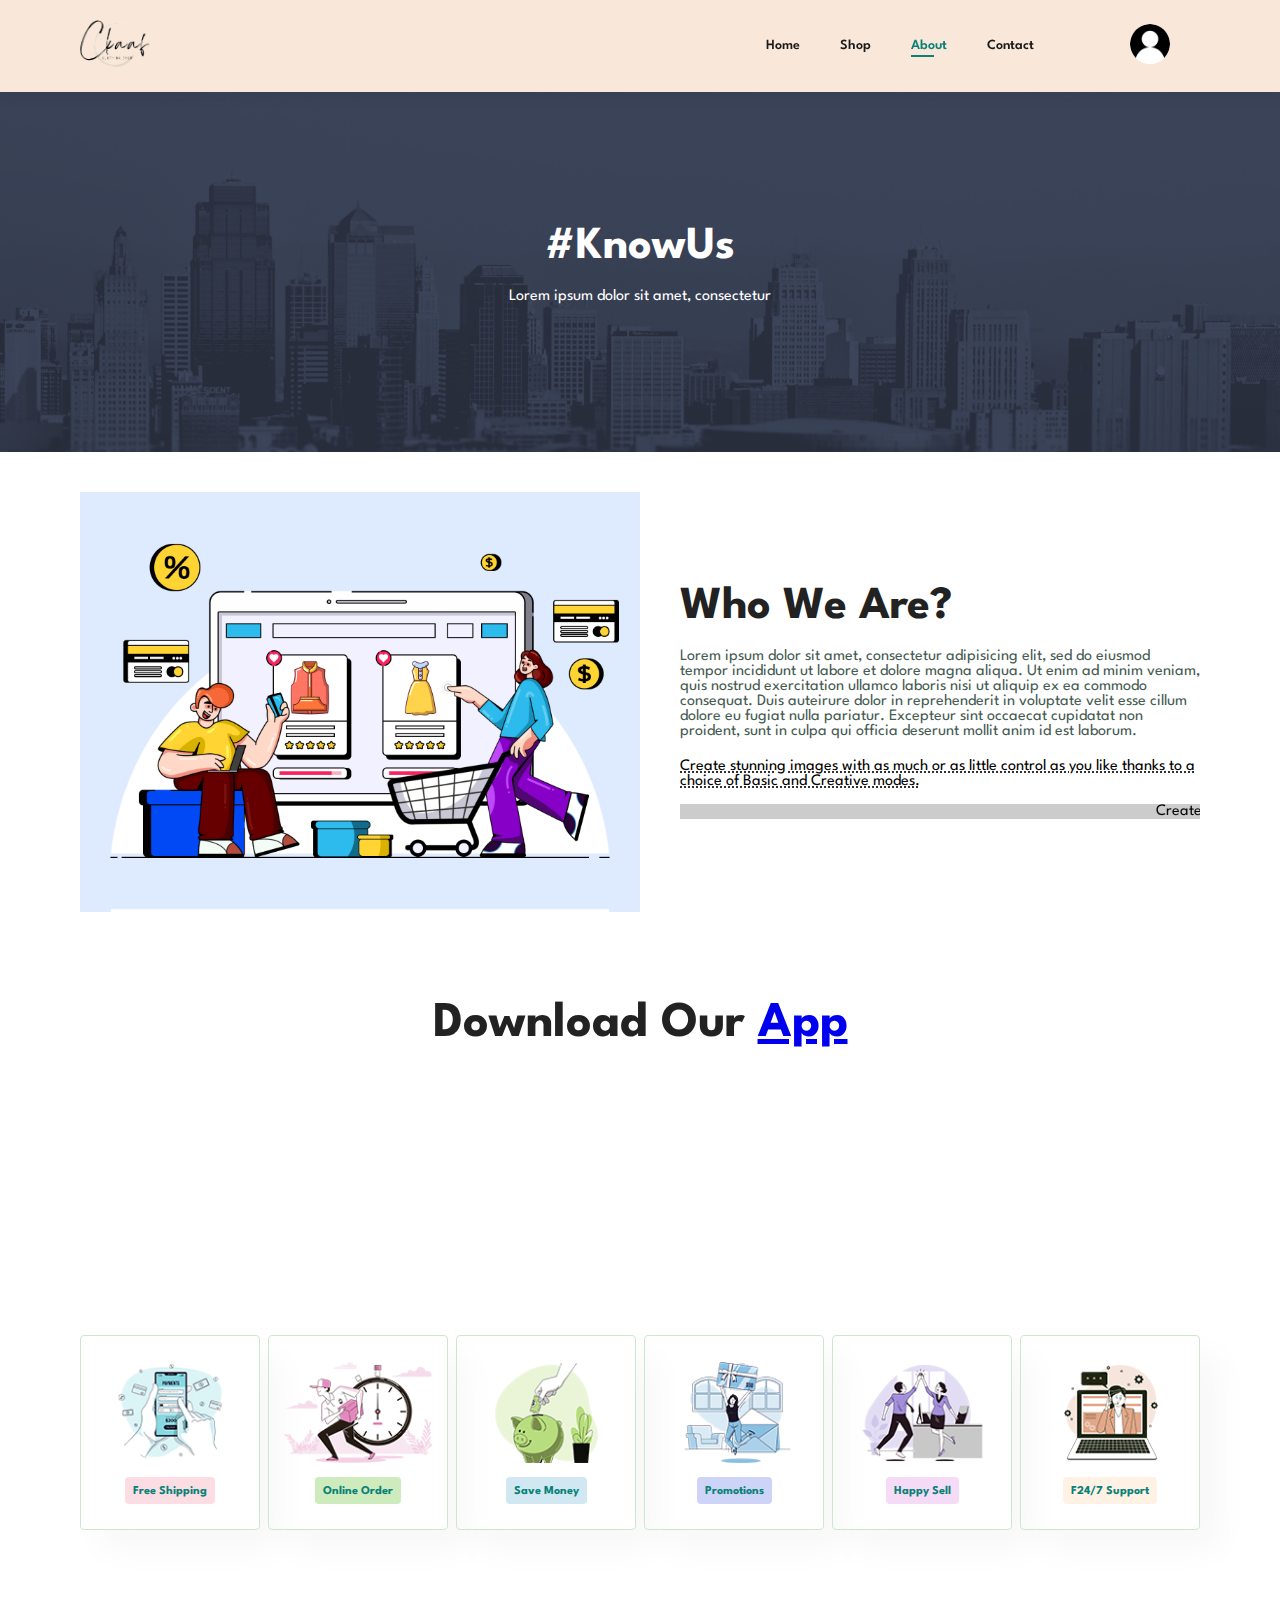
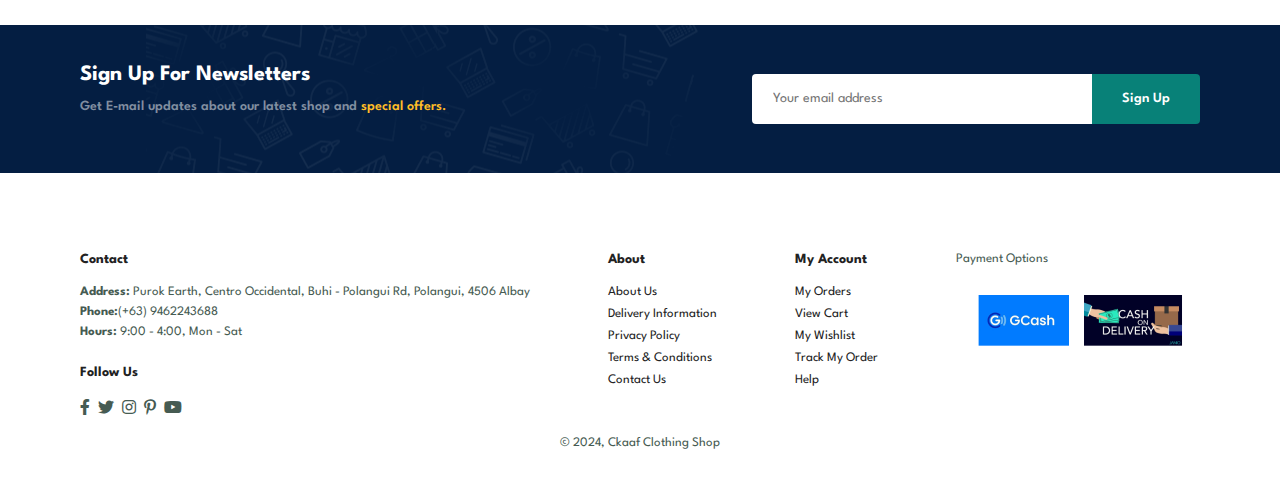
==== eCom/user/about.html @ fa710a27 "Add files via upload" ====
<!DOCTYPE html>
<html lang="en">

<head>
    <meta charset="UTF-8">
    <meta http-equiv="X-UA-Compatible" content="IE=edge">
    <meta name="viewport" content="width=device-width, initial-scale=1.0">
    <title>Ckaaf</title>
    <link rel="stylesheet" href="https://pro.fontawesome.com/releases/v5.10.0/css/all.css" />

    <link rel="stylesheet" href="../style.css">
</head>

<body>

    <section id="header">
        <a href="#"><img src="../img/logo.png" class="logo" alt=""></a>

        <div>
            <ul id="navbar">
                <li><a href="index.php">Home</a></li>
                <li><a href="shop.php">Shop</a></li>
                <li><a class="active" href="about.html">About</a></li>
                <li><a href="contact.html">Contact</a></li>
                <li id="lg-bag"><a href="login.php"><i class="far fa-shopping-bag"></i></a></li>
                <div class="dropdown">
                    <button class="dropbtn"><img src="../img/people/uicon.jpeg" class="uicon" alt=""></button>
                    <div class="dropdown-content">
                        <a href="my_orders.php">My Orders</a>
                        <a href="../request/logout.php">Logout</a>
                    </div>
                </div>
                <a href="#" id="close"><i class="far fa-times"></i></a>
            </ul>
        </div>
        <div id="mobile">
            <a href="../login.php"><i class="far fa-shopping-bag"></i></a>
            <i id="bar" class="fas fa-outdent"></i>
        </div>
    </section>

    <section id="page-header" class="about-header">

        <h2>#KnowUs </h2>

        <p>Lorem ipsum dolor sit amet, consectetur </p>

    </section>

    <section id="about-head" class="section-p1">
        <img src="../img/about/a6.jpg" alt="">
        <div>
            <h2>Who We Are?</h2>
            <p>Lorem ipsum dolor sit amet, consectetur adipisicing elit, sed do eiusmod tempor incididunt ut labore et dolore magna aliqua. Ut enim ad minim veniam, quis nostrud exercitation ullamco laboris nisi ut aliquip ex ea commodo consequat. Duis auteirure
                dolor in reprehenderit in voluptate velit esse cillum dolore eu fugiat nulla pariatur. Excepteur sint occaecat cupidatat non proident, sunt in culpa qui officia deserunt mollit anim id est laborum.</p>

            <abbr title="">Create stunning images with as much or as little control as you like thanks to a choice of Basic and Creative modes.</abbr>

            <br><br>

            <marquee bgcolor="#ccc" loop="-1" scrollamount="5" width="100%">Create stunning images with as much or as little control as you like thanks to a choice of Basic and Creative modes.
            </marquee>
        </div>
    </section>

    <section id="about-app" class="section-p1">
        <h1>Download Our <a href="#">App</a> </h1>
        <div class="video">
            <video autoplay muted loop src="../img/about/1.mp4"></video>
        </div>
    </section>

    <section id="feature" class="section-p1">
        <div class="fe-box">
            <img src="../img/features/f1.png" alt="">
            <h6>Free Shipping</h6>
        </div>
        <div class="fe-box">
            <img src="../img/features/f2.png" alt="">
            <h6>Online Order</h6>
        </div>
        <div class="fe-box">
            <img src="../img/features/f3.png" alt="">
            <h6>Save Money</h6>
        </div>
        <div class="fe-box">
            <img src="../img/features/f4.png" alt="">
            <h6>Promotions</h6>
        </div>
        <div class="fe-box">
            <img src="../img/features/f5.png" alt="">
            <h6>Happy Sell</h6>
        </div>
        <div class="fe-box">
            <img src="../img/features/f6.png" alt="">
            <h6>F24/7 Support</h6>
        </div>
    </section>

    <section id="newsletter" class="section-p1 section-m1">
        <div class="newstext">
            <h4>Sign Up For Newsletters</h4>
            <p>Get E-mail updates about our latest shop and <span>special offers.</span> </p>
        </div>
        <div class="form">
            <input type="text" placeholder="Your email address">
            <button class="normal">Sign Up</button>
        </div>
    </section>

      <footer class="section-p1">
        <div class="col">
            <h4>Contact</h4>
            <p><strong>Address: </strong> Purok Earth, Centro Occidental, Buhi - Polangui Rd, Polangui, 4506 Albay</p>
            <p><strong>Phone:</strong>(+63) 9462243688</p>
            <p><strong>Hours:</strong> 9:00 - 4:00, Mon - Sat</p>
            <div class="follow">
                <h4>Follow Us</h4>
                <div class="icon">
                    <i class="fab fa-facebook-f"></i>
                    <i class="fab fa-twitter"></i>
                    <i class="fab fa-instagram"></i>
                    <i class="fab fa-pinterest-p"></i>
                    <i class="fab fa-youtube"></i>
                </div>
            </div>
        </div>

        <div class="col">
            <h4>About</h4>
            <a href="#">About Us</a>
            <a href="#">Delivery Information</a>
            <a href="#">Privacy Policy</a>
            <a href="#">Terms & Conditions</a>
            <a href="#">Contact Us</a>
        </div>

        <div class="col">
            <h4>My Account</h4>
            <a href="#">My Orders</a>
            <a href="#">View Cart</a>
            <a href="#">My Wishlist</a>
            <a href="#">Track My Order</a>
            <a href="#">Help</a>
        </div>

        <div class="col install">
            <p>Payment Options</p>
            <img src="../img/pay/pays.png" alt="">
        </div>

        <div class="copyright">
            <p>© 2024, Ckaaf Clothing Shop</p>
        </div>
    </footer>



    <script src="script.js"></script>
</body>

</html>
---- eCom/style.css ----
@import url('https://fonts.googleapis.com/css2?family=Spartan:wght@100;200;300;400;500;600;700;800;900&display=swap');
* {
    margin: 0;
    padding: 0;
    box-sizing: border-box;
    font-family: 'Spartan', sans-serif;
}


html {
    scroll-behavior: smooth;
}

h1 {
    font-size: 50px;
    line-height: 64px;
    color: #222;
}

h2 {
    font-size: 46px;
    line-height: 54px;
    color: #222;
}

h4 {
    font-size: 20px;
    color: #222;
}

h6 {
    font-weight: 700;
    font-size: 12px;
}

p {
    font-size: 16px;
    color: #465b52;
    margin: 15px 0 20px 0;
}

button.normal {
    font-size: 14px;
    font-weight: 600;
    padding: 15px 30px;
    color: #000;
    background-color: #fff;
    border-radius: 4px;
    cursor: pointer;
    border: none;
    outline: none;
    transition: 0.2s;
}



button.white {
    background: transparent;
    padding: 11px 18px;
    font-size: 13px;
    font-weight: 600;
    color: #fff;
    outline: none;
    border: 1px solid #fff;
    cursor: pointer;
    transition: 0.2 ease;
}

.section-p1 {
    padding: 40px 80px;
}

.section-m1 {
    margin: 40px 0;
}

#id{
    padding: 0 10px;
    height: 30px;
}
body {
    width: 100%;
}

#header {
    display: flex;
    align-items: center;
    justify-content: space-between;
    padding: 20px 80px;
    background: #F9E8D9;
    position: sticky;
    top: 0;
    left: 0;
    z-index: 999;
    box-shadow: 0 5px 15px rgba(0, 0, 0, 0.06);
}
.logo{
    width: 70px; /* Adjust the width as needed */
    height: auto;
}

#navbar {
    display: flex;
    align-items: center;
    justify-content: center;
    height: 40px;
    padding: 14px;
}

#navbar li {
    list-style: none;
    padding: 0 20px;
    position: relative;
}

#navbar li a {
    text-decoration: none;
    font-size: 14px;
    font-weight: 600;
    color: #1a1a1a;
    transition: 0.3s ease;
    width: 50%;
    height: 20%;
}

#navbar li a:hover,
#navbar li a.active {
    color: #088178;
}

#navbar li a.active::after,
#navbar li a:hover::after {
    content: "";
    width: 30%;
    height: 2px;
    background: #088178;
    position: absolute;
    bottom: -4px;
    left: 20px;
}

#navbar li a i {
    font-weight: 500;
    font-size: 20px;
}

#mobile {
    display: none;
    align-items: center;
}

#close {
    display: none;
}

#hero {
    display: flex;
    flex-direction: column;
    align-items: flex-start;
    justify-content: center;
    padding: 0 80px;
    background-image: url("img/hero4.png");
    width: 100%;
    height: 90vh;
    background-size: cover;
    background-position: top 25% right 0;
}

#hero h4 {
    padding-bottom: 15px;
}

#hero h1 {
    color: #088178;
}

#hero button {
    background-image: url("img/button.png");
    background-color: transparent;
    color: #088178;
    border: 0;
    padding: 14px 80px 14px 65px;
    background-repeat: no-repeat;
    cursor: pointer;
    font-weight: 700;
    font-size: 15px;
}

#feature {
    display: flex;
    align-items: center;
    justify-content: space-between;
    flex-wrap: wrap;
}

#feature .fe-box {
    width: 180px;
    text-align: center;
    padding: 25px 15px;
    border-radius: 4px;
    border: 1px solid #cce7d0;
    box-shadow: 20px 20px 34px rgba(0, 0, 0, .03);
    transition: 0.3s ease;
    margin: 15px 0;
}

#feature .fe-box:hover {
    box-shadow: 10px 10px 54px rgba(70, 62, 221, 0.1);
}

#feature .fe-box img {
    width: 100%;
    margin-bottom: 10px;
}

#feature .fe-box h6 {
    display: inline-block;
    padding: 9px 8px 6px 8px;
    line-height: 1;
    border-radius: 4px;
    color: #088178;
    background-color: #fddde4;
}

#feature .fe-box:nth-child(2) h6 {
    background-color: #cdebbc;
}

#feature .fe-box:nth-child(3) h6 {
    background-color: #d1e8f2;
}

#feature .fe-box:nth-child(4) h6 {
    background-color: #cdd4f8;
}

#feature .fe-box:nth-child(5) h6 {
    background-color: #f6dbf6;
}

#feature .fe-box:nth-child(6) h6 {
    background-color: #fff2e5;
}

#product1 {
    text-align: center;
}

#product1 .pro-container {
    display: flex;
    flex-wrap: wrap;
    justify-content: space-between;
    padding-top: 20px;
}

#product1 .pro {
    width: 23%;
    min-width: 250px;
    padding: 10px 12px;
    border: 1px solid #cce7d0;
    border-radius: 25px;
    transition: .2s;
    position: relative;
    cursor: pointer;
    box-shadow: 20px 20px 30px rgba(0, 0, 0, 0.02);
    margin: 15px 0;
}

#product1 .pro:hover {
    box-shadow: 20px 20px 30px rgba(0, 0, 0, 0.06);
}

#product1 .pro img {
    width: 100%;
    border-radius: 20px;
}

#product1 .pro .des {
    text-align: start;
    padding: 10px 0;
}

#product1 .pro .des span {
    color: #606063;
    font-size: 12px;
}

#product1 .pro .des h5 {
    padding-top: 7px;
    color: #1a1a1a;
    font-size: 14px;
    transition: 0.2s;
}

#product1 .pro:hover .des h5 {
    color: #088178;
}

#product1 .pro .des i {
    color: rgb(240, 177, 18);
    font-size: 12px;
}

#product1 .pro .des h4 {
    padding-top: 7px;
    font-size: 15px;
    font-weight: 700;
    color: #088178;
}

#product1 .pro .cart {
    width: 40px;
    height: 40px;
    line-height: 40px;
    border-radius: 50px;
    background-color: #e8f6ea;
    font-weight: 500;
    color: #088178;
    border: 1px solid #cce7d0;
    transition: 0.2s;
    position: absolute;
    bottom: 20px;
    right: 10px;
}

#product1 .pro .cart:hover {
    color: #fff;
    background: #088178;
    font-weight: 400;
}

#banner {
    background-image: url("img/banner/b2.jpg");
    width: 100%;
    height: 40vh;
    background-size: cover;
    background-position: center;
    display: flex;
    flex-direction: column;
    align-items: center;
    justify-content: center;
    text-align: center;
}

#banner h4 {
    color: #fff;
    font-size: 16px;
}

#banner h2 {
    color: #fff;
    font-size: 30px;
    padding: 10px 0;
}

#banner h2 span {
    color: #ef3636;
}

#banner button:hover {
    background: #088178;
    color: #fff;
}

#sm-banner {
    display: flex;
    justify-content: space-between;
    flex-wrap: wrap;
}

#sm-banner .banner-box {
    background-image: url("img/banner/b17.jpg");
    min-width: 580px;
    height: 50vh;
    background-size: cover;
    background-position: center;
    display: flex;
    flex-direction: column;
    justify-content: center;
    align-items: flex-start;
    padding: 30px;
}

#sm-banner .banner-box2 {
    background-image: url("img/banner/b10.jpg");
}

#sm-banner h4 {
    color: #fff;
    font-size: 20px;
    font-weight: 300;
}

#sm-banner h2 {
    color: #fff;
    font-size: 28px;
    font-weight: 800;
}

#sm-banner span {
    color: #fff;
    font-size: 14px;
    font-weight: 500;
    padding-bottom: 15px;
}

#sm-banner .banner-box:hover button,
#sm-banner .banner-box2:hover button {
    background: #088178;
    border: 1px solid #088178;
    transition: 0.2s ease;
}

#banner3 {
    display: flex;
    justify-content: space-between;
    flex-wrap: wrap;
    padding: 0 80px;
}

#banner3 .banner-box {
    background-image: url("img/banner/b7.jpg");
    min-width: 30%;
    height: 30vh;
    background-size: cover;
    background-position: center;
    display: flex;
    flex-direction: column;
    justify-content: center;
    align-items: flex-start;
    padding: 20px;
    margin-bottom: 20px;
}

#banner3 .banner-box2 {
    background-image: url("img/banner/b4.jpg");
}

#banner3 .banner-box3 {
    background-image: url("img/banner/b18.jpg");
}

#banner3 h2 {
    color: #fff;
    font-weight: 900;
    font-size: 22px;
}

#banner3 h3 {
    font-size: 15px;
    font-weight: 800;
    color: #ec544e;
}

#newsletter {
    background-image: url("img/banner/b14.png");
    background-repeat: no-repeat;
    background-position: 20% 30%;
    background-color: #041e42;
    display: flex;
    align-items: center;
    justify-content: space-between;
    flex-wrap: wrap;
}

#newsletter h4 {
    font-size: 22px;
    font-weight: 700;
    color: #fff;
}

#newsletter p {
    font-size: 14px;
    font-weight: 600;
    color: #818ea0;
}

#newsletter p span {
    color: #ffbd27;
}

#newsletter input {
    height: 3.125rem;
    padding: 0 1.25rem;
    font-size: 14px;
    width: 100%;
    border: 1px solid transparent;
    border-radius: 4px;
    border-top-right-radius: 0px;
    border-bottom-right-radius: 0px;
    outline: none;
}

#newsletter .form {
    display: flex;
    width: 40%;
}

#newsletter button {
    background-color: #088178;
    color: #fff;
    white-space: nowrap;
    border-top-left-radius: 0px;
    border-bottom-left-radius: 0px;
}

footer {
    display: flex;
    flex-wrap: wrap;
    justify-content: space-between;
}

footer .logo {
    width: 40px !important;
}

footer .follow {
    margin-top: 20px;
}

footer .follow i {
    color: #465b52;
    padding-right: 4px;
    cursor: pointer;
}

footer h4 {
    font-size: 14px;
    padding-bottom: 20px;
}

footer p {
    font-size: 13px;
    margin: 0 0 8px 0;
}

footer .col {
    display: flex;
    flex-direction: column;
    align-items: flex-start;
    margin-bottom: 20px;
}

footer a {
    font-size: 13px;
    text-decoration: none;
    margin-bottom: 10px;
    color: #222;
}

footer .install .row img {
    border: 1px solid #088178;
    border-radius: 6px;
}

footer .install img {
    margin: 10px 0 15px 0;
}

footer .copyright {
    width: 100%;
    text-align: center;
}

footer .follow i:hover,
footer a:hover {
    color: #088178;
}


/* Shop Page */

#page-header {
    height: 40vh;
    display: flex;
    flex-direction: column;
    justify-content: center;
    text-align: center;
    background-image: url("img/banner/b1.jpg");
    background-size: cover;
    padding: 14px;
}

#page-header h2,
#page-header p {
    color: #fff;
}

#pagination {
    text-align: center;
}

#pagination a {
    text-decoration: none;
    background: #088178;
    padding: 15px 20px;
    border-radius: 4px;
    color: #fff;
    font-weight: 600;
}

#pagination a i {
    font-size: 16px;
    font-weight: 600;
}

/* Single Product */

#prodetails {
    display: flex;
    margin-top: 20px;
}

#prodetails .single-pro-image {
    width: 40%;
    margin-right: 50px;
}

.small-img-group {
    display: flex;
    justify-content: space-between;
}

.small-img-col {
    flex-basis: 24%;
    cursor: pointer;
}


#prodetails .single-pro-details {
    width: 50%;
    padding-top: 30px;
}

#prodetails .single-pro-details h4 {
    padding: 40px 0 20px 0;
}

#prodetails .single-pro-details h2 {
    font-size: 26px;
}

#prodetails .single-pro-details select {
    display: block;
    padding: 5px 10px;
    margin-bottom: 10px;
}

#prodetails .single-pro-details input {
    width: 50px;
    height: 47px;
    padding-left: 10px;
    font-size: 16px;
    margin-right: 10px;
}

#prodetails .single-pro-details input:focus {
    outline: none;
}

#prodetails .single-pro-details button {
    background: #088178;
    color: #fff;
}

#prodetails .single-pro-details span {
    line-height: 25px;
}


/* Blog Page */

#blog {
    padding: 150px 150px 0 150px;
}

#page-header.blog-header {
    background-image: url("img/banner/b19.jpg");
}

#blog .blog-box {
    width: 100%;
    display: flex;
    flex-direction: row;
    align-items: center;
    position: relative;
    padding-bottom: 90px;
}

#blog .blog-img {
    width: 50%;
    margin-right: 40px;
}

#blog img {
    width: 100%;
    height: 300px;
    object-fit: cover;
}

#blog .blog-details {
    width: 50%;
}

#blog .blog-details a {
    text-decoration: none;
    font-size: 11px;
    color: #000;
    font-weight: 700;
    position: relative;
    transition: 0.3s;
}

#blog .blog-details a::after {
    content: "";
    width: 50px;
    height: 1px;
    background-color: #000;
    top: 4px;
    right: -60px;
    position: absolute;
}

#blog .blog-details a:hover {
    color: #088178;
}

#blog .blog-details a:hover::after {
    background-color: #088178;
}

#blog .blog-box h1 {
    position: absolute;
    font-weight: 700;
    font-size: 70px;
    color: #c9cbce;
    top: -40px;
    left: 0;
    z-index: -9;
}


/* About Page */

#page-header.about-header {
    background-image: url("img/about/banner.png");
}

#about-head {
    display: flex;
    align-items: center;
}

#about-head img {
    width: 50%;
    height: auto;
}

#about-head div {
    padding-left: 40px;
}

#about-app {
    display: flex;
    flex-direction: column;
    justify-content: center;
    text-align: center;
    align-items: center;
}

#about-app .video {
    width: 70%;
    height: 100%;
    margin-top: 30px;
}

#about-app .video video {
    width: 100%;
    height: 100%;
    border-radius: 20px;
}


/* Contact Page */

#contact-details {
    display: flex;
    align-items: center;
    justify-content: space-between;
}

#contact-details .details {
    width: 40%;
    display: flex;
    flex-direction: column;
    align-items: flex-start;
}

#contact-details .details span,
#form-details span {
    font-size: 12px;
}

#contact-details .details h2,
#form-details h2 {
    font-size: 26px;
    line-height: 35px;
    padding: 20px 0;
}

#contact-details .details h3 {
    font-size: 16px;
    padding-bottom: 15px;
}

#contact-details .details li {
    list-style: none;
    display: flex;
    padding: 10px 0;
}

#contact-details .details li i {
    font-size: 14px;
    padding-right: 22px;
}

#contact-details .details li p {
    margin: 0;
    font-size: 14px;
}

#contact-details .map {
    width: 55%;
    height: 400px;
}

#contact-details .map iframe {
    width: 100%;
    height: 100%;
}

#form-details {
    display: flex;
    justify-content: space-between;
    margin: 30px;
    padding: 80px;
    border: 1px solid #e1e1e1;
}

#form-details form {
    width: 65%;
    display: flex;
    flex-direction: column;
    align-items: flex-start;
}

#form-details form input,
#form-details form textarea {
    width: 100%;
    padding: 12px 15px;
    outline: none;
    margin-bottom: 20px;
    border: 1px solid #e1e1e1;
}

#form-details form button {
    background-color: #088178;
    color: #fff;
}

#form-details .people div {
    display: flex;
    align-items: flex-start;
    padding-bottom: 25px;
}

#form-details .people img {
    width: 65px;
    height: 65px;
    object-fit: cover;
    margin-right: 15px;
}

#form-details .people p {
    margin: 0;
    font-size: 13px;
    line-height: 25px;
}

#form-details .people p span {
    display: block;
    font-size: 16px;
    font-weight: 600;
    color: #000;
}


/* Cart Page */

#cart {
    overflow-x: auto;
}

#cart table {
    width: 100%;
    border-collapse: collapse;
    table-layout:auto;
    white-space: nowrap;
}

#cart table img {
    width: 70px;
}

#cart table td:nth-child(1) {
    width: 100px;
    text-align: center;
}

#cart table td:nth-child(2) {
    width: 150px;
    text-align: center;
}

#cart table td:nth-child(3) {
    width: 250px;
    text-align: center;
}

#cart table td:nth-child(8),
#cart table td:nth-child(5){
    text-align: center;
}

#cart table td:nth-child(4), 
#cart table td:nth-child(6){
    width: 150px;
    text-align: center;
}



#cart table thead {
    border: 1px solid #e2e9e1;
    border-left: none;
    border-right: none;
}

#cart table thead td {
    font-weight: 700;
    text-transform: uppercase;
    font-size: 13px;
    padding: 18px 0;
}

#cart table tbody tr td {
    padding-top: 15px;
}

#cart table tbody td {
    font-size: 13px;
}

#cart-add {
    display: flex;
    flex-wrap: wrap;
    justify-content: space-between;
}

#cuopon {
    width: 50%;
    margin-bottom: 30px;
}

#cuopon h3,
#subtotal h3 {
    padding-bottom: 15px;
}

#cuopon input {
    padding: 10px 20px;
    outline: none;
    width: 60%;
    margin-right: 10px;
    border: 1px solid #e2e9e1;
}

#cuopon button,
#subtotal button {
    background: #088178;
    color: #fff;
    padding: 12px 20px;
}

#subtotal {
    width: 50%;
    margin-bottom: 30px;
    border: 1px solid #e2e9e1;
    padding: 30px;
}

#subtotal table {
    border-collapse: collapse;
    width: 100%;
    margin-bottom: 20px;
}

#subtotal table td {
    width: 50%;
    border: 1px solid #e2e9e1;
    padding: 10px;
    font-size: 13px;
}

.login-link {
    display: inline-block;
    padding: 10px 20px;
    background-color: #007bff; 
    color: #fff; 
    text-decoration: none;
    border-radius: 5px;
    transition: background-color 0.3s ease; 
}

.login-link:hover {
    background-color: #0056b3; 
}


.uicon{
    width: 40px;
    height: auto;
    border-radius: 50%;
    margin: 1rem;
}

.dropbtn {
background-color: transparent;
border: none;
}


/* Dropdown container */
.dropdown {
position: relative;
display: inline-block;
}

/* Dropdown content (hidden by default) */
.dropdown-content {
display: none;
position: absolute;
background-color: #f9f9f9;
min-width: 160px;
box-shadow: 0px 8px 16px 0px rgba(0,0,0,0.2);
z-index: 1;
}

/* Links inside the dropdown */
.dropdown-content a {
color: black;
padding: 12px 16px;
text-decoration: none;
display: block;
}

/* Change color of dropdown links on hover */
.dropdown-content a:hover {
background-color: #f1f1f1;
}

/* Show the dropdown menu on hover */
.dropdown:hover .dropdown-content {
display: block;
}




/* Start Media Query */

@media (max-width:799px) {
    .section-p1 {
        padding: 40px;
    }
    #navbar {
        display: flex;
        flex-direction: column;
        justify-content: flex-start;
        align-items: flex-start;
        position: fixed;
        top: 0px;
        right: -300px;
        width: 300px;
        height: 100vh;
        background: #E3E6F3;
        box-shadow: 0 40px 60px rgba(0, 0, 0, 0.1);
        transition: 0.3s;
        padding: 80px 0 0 10px;
    }
    #navbar li {
        margin-bottom: 25px;
    }
    #navbar.active {
        right: 0;
    }
    #mobile {
        display: flex;
    }
    #mobile i {
        color: #1a1a1a;
        font-size: 24px;
        padding-left: 20px;
    }
    #bar {
        display: initial;
    }
    #close {
        display: initial;
        font-size: 24px;
        position: absolute;
        top: 30px;
        left: 30px;
        color: #222;
    }
    #lg-bag,
    #lg-search {
        display: none;
    }
    #hero {
        padding: 0 80px;
        height: 70vh;
        background-position: top 30% right 30%;
    }
    #feature {
        justify-content: center;
    }
    #feature .fe-box {
        margin: 15px;
    }
    #product1 .pro-container {
        justify-content: center;
    }
    #product1 .pro {
        margin: 15px;
    }
    #banner {
        height: 20vh;
    }
    #sm-banner .banner-box {
        min-width: 100%;
        height: 30vh;
        padding: 30px;
    }
    #banner3 {
        display: flex;
        justify-content: space-between;
        flex-wrap: wrap;
        padding: 0 40px;
    }
    #banner3 .banner-box {
        width: 28%;
    }
    #newsletter .form {
        width: 70%;
    }
    /* Contact Page */
    #form-details {
        padding: 40px;
    }
    #form-details form {
        width: 50%;
    }
}

@media (max-width:477px) {
    .section-p1 {
        padding: 20px;
    }
    h1 {
        font-size: 38px;
    }
    h2 {
        font-size: 32px;
    }
    #header {
        padding: 10px 30px;
    }
    #hero {
        padding: 0 20px;
        height: 70vh;
        background-position: 55%;
    }
    #feature {
        justify-content: space-between;
    }
    #feature .fe-box {
        width: 155px;
        margin: 0 0 15px 0;
    }
    #product1 .pro {
        width: 100%;
    }
    #banner {
        height: 40vh;
    }
    #sm-banner .banner-box {
        height: 40vh;
    }
    #sm-banner .banner-box {
        margin-top: 20px;
    }
    #banner3 {
        padding: 0 20px;
    }
    #banner3 .banner-box {
        width: 100%;
    }
    #newsletter {
        padding: 40px 20px;
    }
    #newsletter .form {
        width: 100%;
    }
    footer .copyright {
        text-align: start;
    }
    /* Blog Page */
    #blog {
        padding: 100px 20px 20px 20px;
    }
    #blog .blog-box {
        flex-direction: column;
        align-items: flex-start;
    }
    #blog .blog-img {
        width: 100%;
        margin-right: 0px;
        margin-bottom: 30px;
    }
    #blog .blog-details {
        width: 100%;
    }
    #about-app .video {
        width: 100%;
    }
    /* About Page */
    #about-head {
        flex-direction: column;
    }
    #about-head img {
        width: 100%;
    }
    #about-head div {
        padding-top: 20px;
        padding-left: 0px;
    }
    /* Contact Page */
    #contact-details .details {
        width: 100%;
        padding-bottom: 30px;
    }
    #contact-details .map {
        width: 100%;
    }
    #contact-details {
        flex-wrap: wrap;
    }
    #form-details {
        margin: 10px;
        padding: 30px 10px;
        flex-wrap: wrap;
    }
    #form-details form {
        width: 100%;
        padding-bottom: 30px;
    }
    /* Cart Page */
    #cart-add {
        flex-direction: column;
    }
    #cuopon,
    #subtotal {
        width: 100%;
    }
    #subtotal {
        padding: 20px;
    }
    /* SIngle Product */
    #prodetails {
        flex-direction: column;
    }
    #prodetails .single-pro-image {
        width: 100%;
        margin-right: 0px;
    }
    #prodetails .single-pro-details {
        width: 100%;
        padding-top: 30px;
    }
}
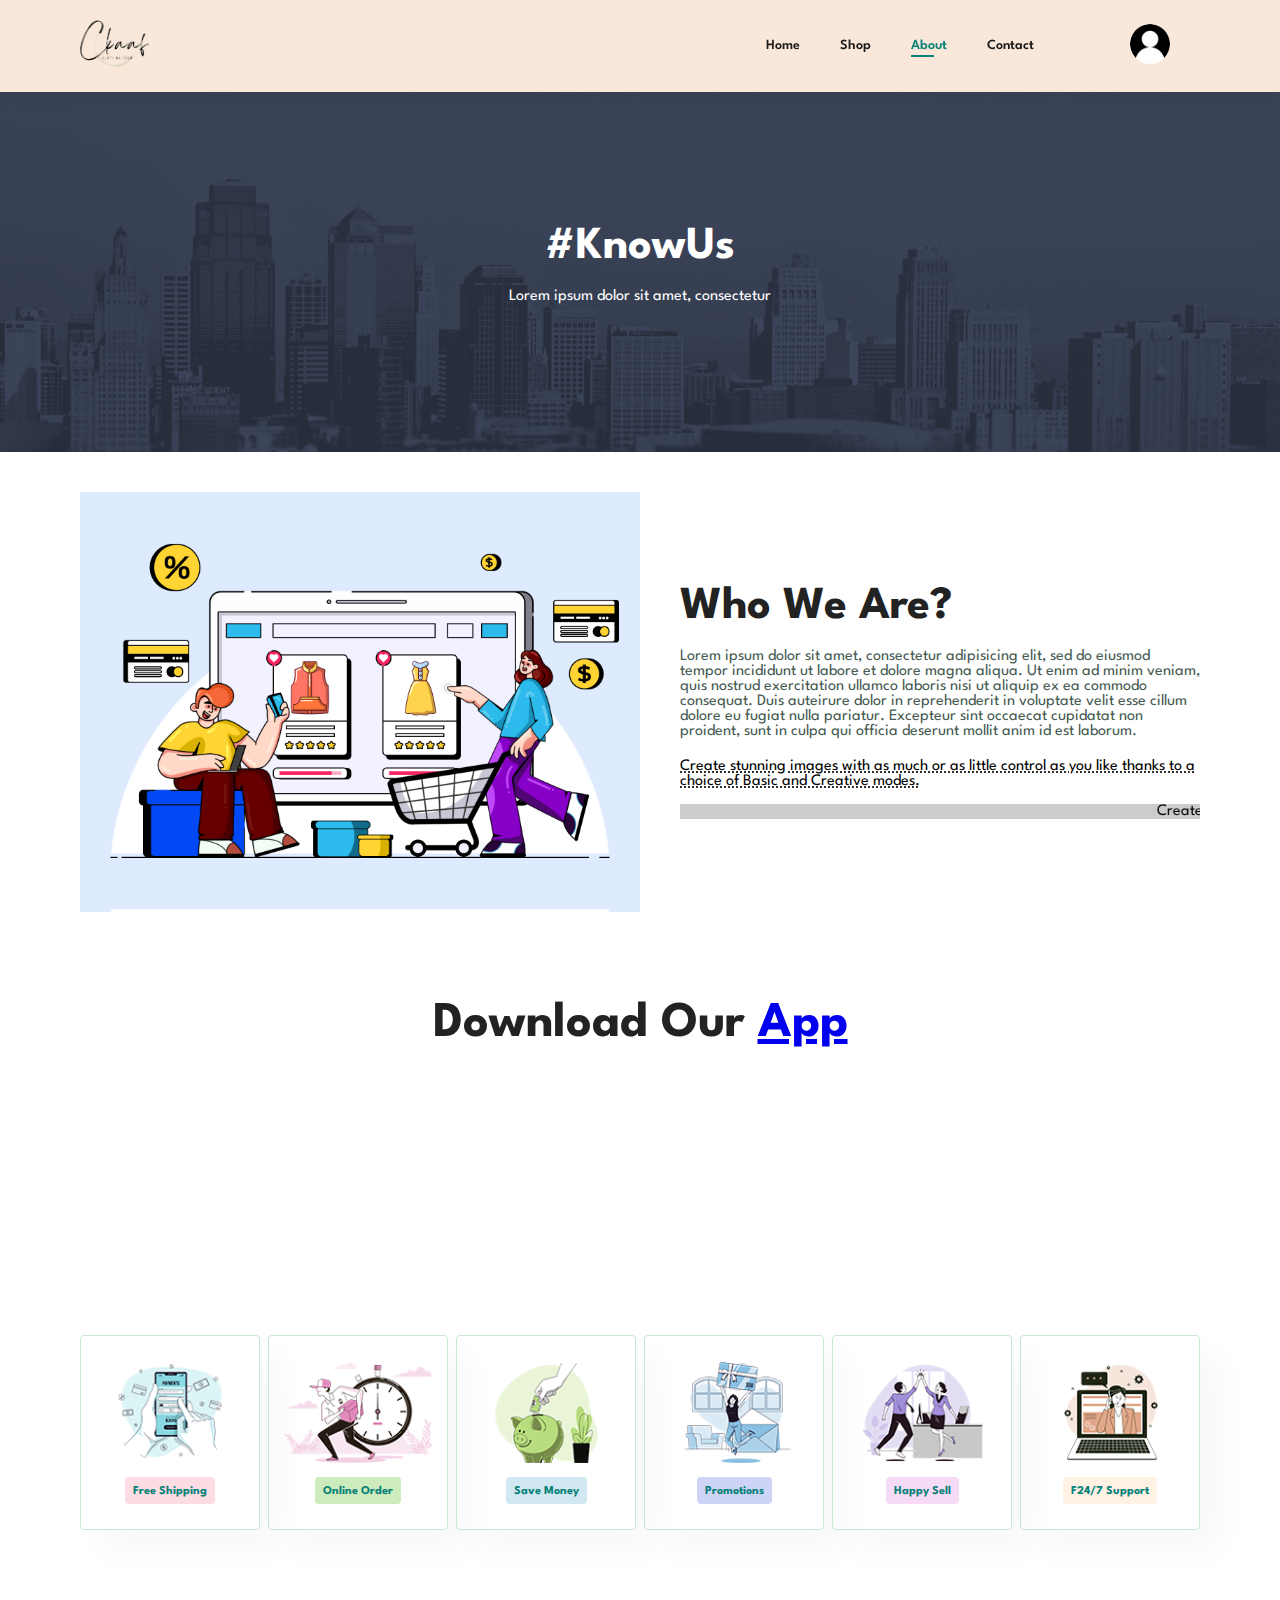
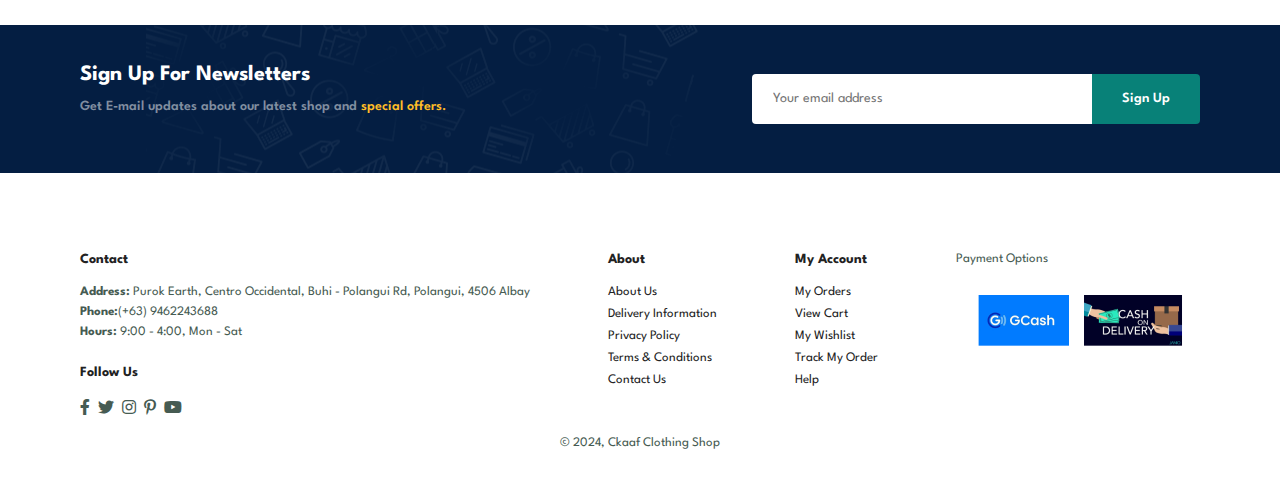
==== commit d9247bf4: "Add files via upload" ====
--- a/eCom/user/about.html
+++ b/eCom/user/about.html
@@ -22,7 +22,7 @@
                 <li><a href="shop.php">Shop</a></li>
                 <li><a class="active" href="about.html">About</a></li>
                 <li><a href="contact.html">Contact</a></li>
-                <li id="lg-bag"><a href="login.php"><i class="far fa-shopping-bag"></i></a></li>
+                <li id="lg-bag"><a href="cart.php"><i class="far fa-shopping-bag"></i></a></li>
                 <div class="dropdown">
                     <button class="dropbtn"><img src="../img/people/uicon.jpeg" class="uicon" alt=""></button>
                     <div class="dropdown-content">
